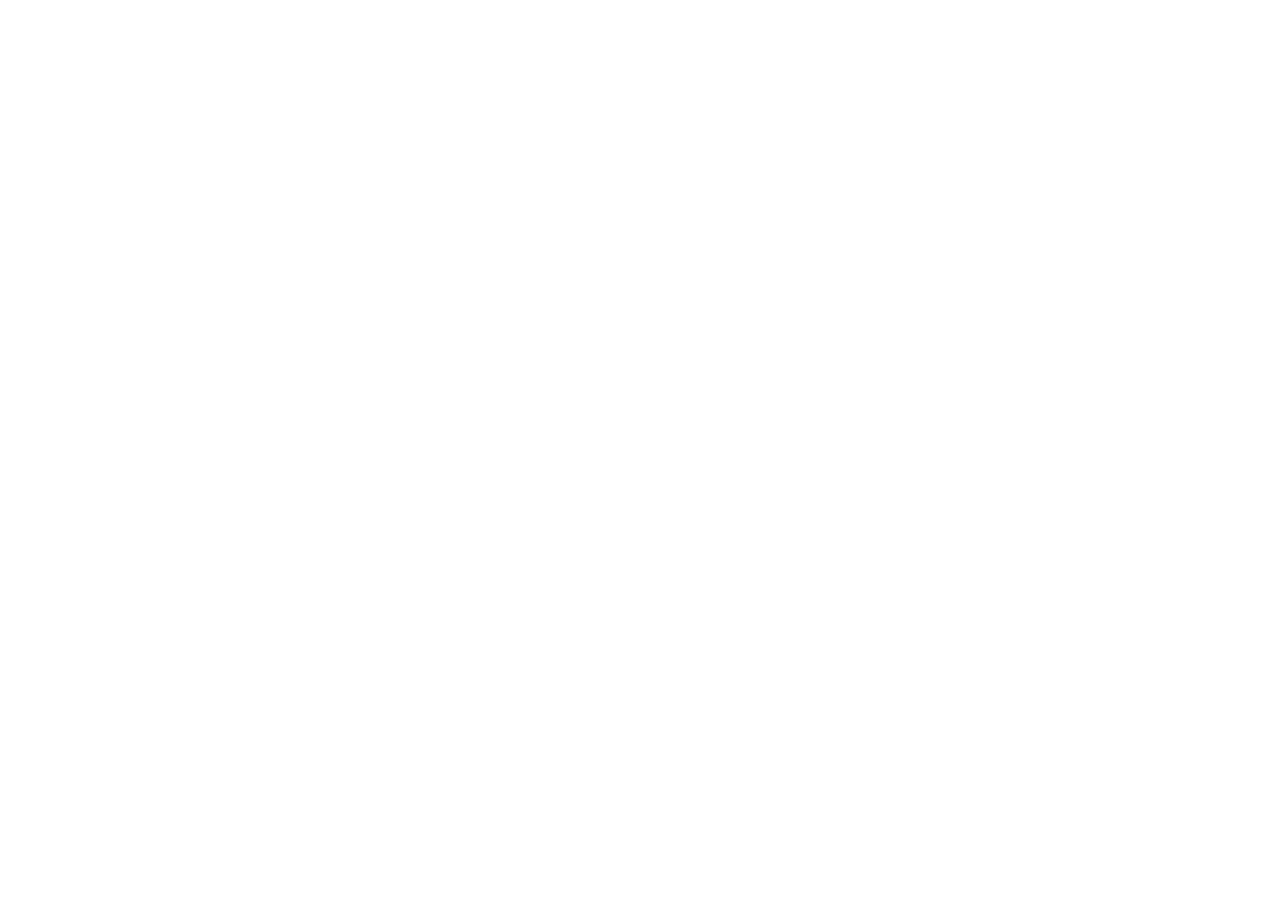
==== hallway.html @ 4deb536f "roomtest" ====
<!DOCTYPE html>
<html lang="en">

<head>
	<meta charset="UTF-8">
	<meta name="author" content="jouw naam">
	<meta name="viewport" content="width=device-width, initial-scale=1">

	<title>Journalistic Journey: Decrypting Gypsy's Narrative</title>
	<link href="styles/styles.css" rel="stylesheet">
	<link href="styles/hallway.css" rel="stylesheet">
	<link rel="icon" type="image/svg+xml" href="./images/teslalogorood.png">
</head>

<body>


</body>

</html>
---- styles/styles.css ----
*,
        *::after,
        *::before {
            box-sizing: border-box;
            padding: 0;
            margin: 0;
        }

        /*********************/
        /* CUSTOM PROPERTIES */
        /*********************/
        :root {
            --color-text: #111;
        }

        body,
        html {
            list-style-type: none;
            box-sizing: border-box;
            padding: 0;
            margin: 0;
            max-height: 100vh;
            width: 100%;
            overflow: hidden;
        }



                                /* body,
                                html {
                                    list-style-type: none;
                                    box-sizing: border-box;
                                    padding: 0;
                                    margin: auto;
                                    width: 100%;
                                    height: 100%;
                                    max-width: 1777px;
                                    max-height: 974px;
                                    aspect-ratio: 1777/974;
                                    overflow: hidden;
                                    position: relative;
                                } */

        @font-face {
            font-family: "Gotham Book";
            src: url("../fonts/gotham_book-webfont.woff") format;
        }
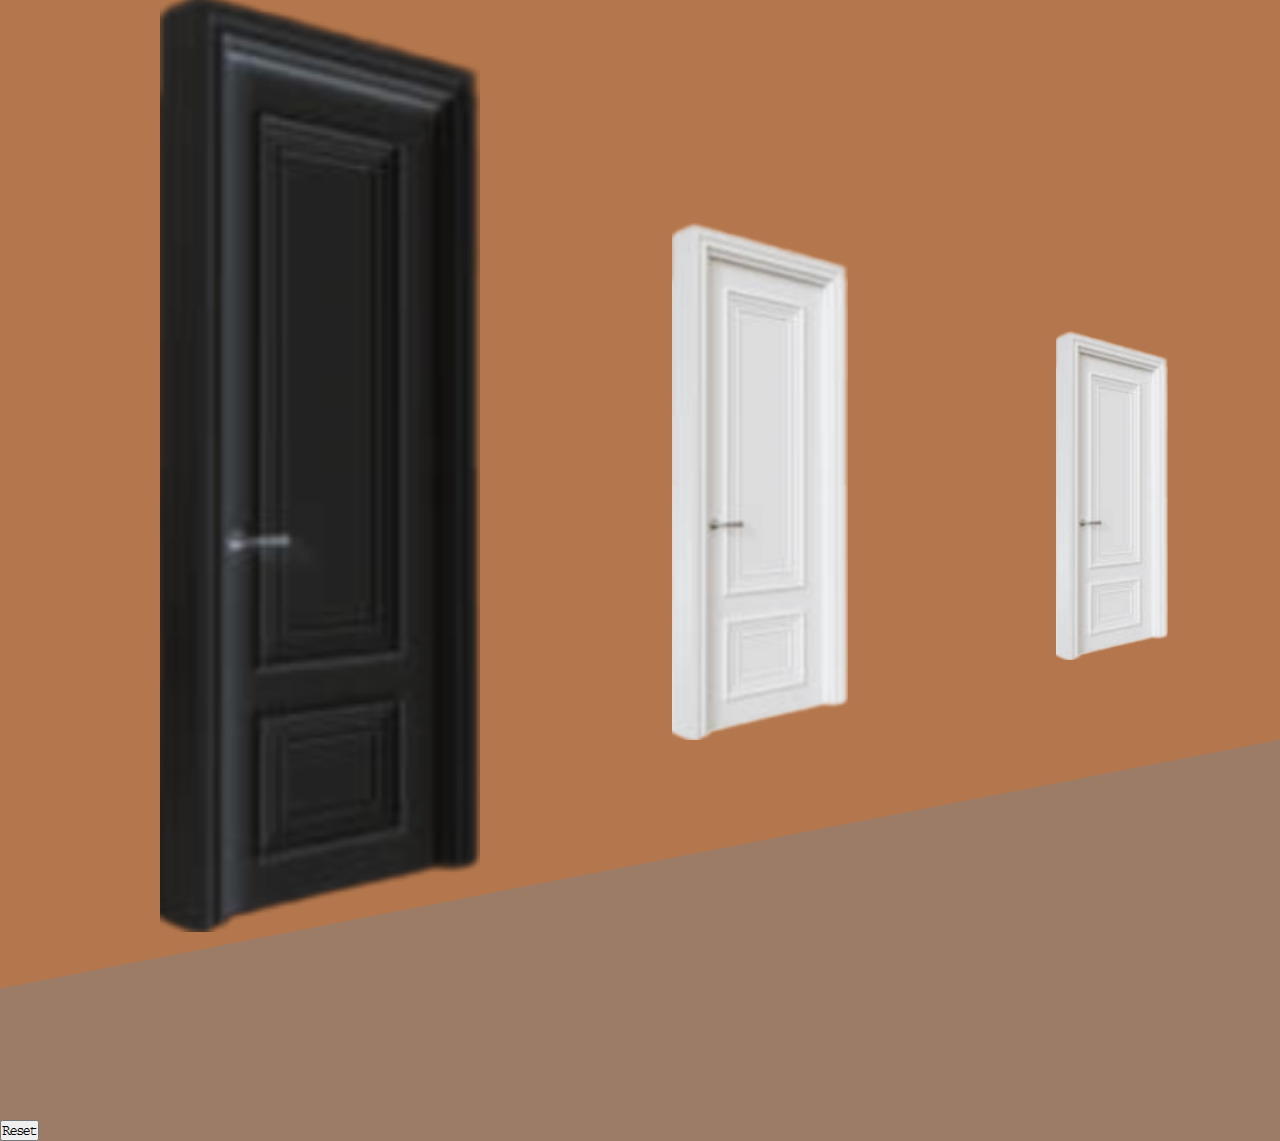
==== commit c3b19478: "update" ====
--- a/hallway.html
+++ b/hallway.html
@@ -8,12 +8,51 @@
 
 	<title>Journalistic Journey: Decrypting Gypsy's Narrative</title>
 	<link href="styles/styles.css" rel="stylesheet">
-	<link href="styles/hallway.css" rel="stylesheet">
+	<link href="styles/index.css" rel="stylesheet">
 	<link rel="icon" type="image/svg+xml" href="./images/teslalogorood.png">
 </head>
 
 <body>
 
+	<div class="wall"></div>
+	<img class="door" id="room1" src="./assets/images/deurdicht.png" alt="Door closed">
+	<img class="door" id="room2" src="./assets/images/deurdicht.png" alt="Door closed">
+	<img class="door" id="room3" src="./assets/images/deurdicht.png" alt="Door closed">
+	<img class="door outside" id="room4" src="./assets/images/deurdicht.png" alt="Door closed">
+	<img class = "disney" src="./assets/images/disney.gif" alt="Disney">
+	<button id="resetButton">Reset</button>
+
+	<div id="passwordOverlay">
+		<button class = "close-password"></button>
+					<button class="disney-button"></button>
+
+		<div class="passwordBox">
+			<h2>Enter Password</h2>
+			<input type="password" id="passwordInput" placeholder="???">
+			<button id="submitPassword"></button>
+		</div>
+	</div>
+
+<form id="gypsyQuestionForm" style="display: none;">
+			<button class="close-password"></button>
+
+			<div class="passwordBox">
+						<h2>Anwser these questions</h2>
+					<p>With which condition did it all start for Gypsy?</p>
+	<input type="text" id="gypsyAnswer1" placeholder="Answer question 1">
+		<p>In which year did Hurricane Katrina hit our appartment?</p>
+	<input type="text" id="gypsyAnswer2" placeholder="Answer question 2">
+			<p>How many real teeth do I have?</p>
+	<input type="text" id="gypsyAnswer3" placeholder="Answer question 3">
+	<button type="button" id="checkGypsyAnswers"></button>
+</div>
+
+</form>
+
+<div id="deeDeeOverlay">
+</div>
+
+	<script src="/scripts/script.js"></script>
 
 </body>
 
--- a/styles/styles.css
+++ b/styles/styles.css
@@ -1,32 +1,69 @@
        *,
-        *::after,
-        *::before {
-            box-sizing: border-box;
-            padding: 0;
-            margin: 0;
-        }
+       *::after,
+       *::before {
+           box-sizing: border-box;
+           padding: 0;
+           margin: 0;
+           /* -webkit-user-select: none;
+                -ms-user-select: none;
+                user-select: none; */
+       }
 
-        /*********************/
-        /* CUSTOM PROPERTIES */
-        /*********************/
-        :root {
-            --color-text: #111;
-        }
+       /*********************/
+       /* CUSTOM PROPERTIES */
+       /*********************/
+       :root {
+           --color-text: #111;
+       }
 
-        body,
-        html {
-            list-style-type: none;
-            box-sizing: border-box;
-            padding: 0;
-            margin: 0;
-            max-height: 100vh;
-            width: 100%;
-            overflow: hidden;
-        }
+    body,
+    html {
+        list-style-type: none;
+        box-sizing: border-box;
+        padding: 0;
+        margin: 0;
+        overflow: hidden;
+        max-width: 1792px;
+        cursor: url(../assets/images/cursor.png) 30 25, auto;
+    }
+
+       
+
+       @font-face {
+           font-family: 'Typewriter';
+           src: url('../assets/fonts/typewriter.ttf') format('truetype');
+           font-weight: normal;
+           font-style: normal;
+       }
+
+       @font-face {
+           font-family: 'Typewriter';
+           src: url('../assets/fonts/typewriter-bold.otf') format('truetype');
+           font-weight: bold;
+           font-style: normal;
+       }
+
+       h1,
+       h2,
+       h3,
+       h4,
+       h5,
+       h6,
+       div {
+           font-family: 'Typewriter', sans-serif;
+           font-weight: bold;
+       }
+
+       p,
+       li,
+       button,
+       input {
+           font-family: 'Typewriter', sans-serif;
+       }
 
 
 
-                                /* body,
+       /* body,
                                 html {
                                     list-style-type: none;
                                     box-sizing: border-box;
@@ -41,8 +78,30 @@
                                     position: relative;
                                 } */
 
-        @font-face {
-            font-family: "Gotham Book";
-            src: url("../fonts/gotham_book-webfont.woff") format;
+       @font-face {
+           font-family: "Gotham Book";
+           src: url("../fonts/gotham_book-webfont.woff") format;
+       }
+
+
+    button:hover,
+    a:hover{
+        transform: rotate(360deg);
+        animation: shake 0.5s infinite;
+        filter: invert(1);
+        transition: 0.3s ease-in-out;
+                cursor: url(../assets/images/cursor.png) 25 25, auto;
+    }
+
+    @keyframes shake {
+        0% {
+         transform: rotate(-2deg);
         }
+        50% {
+         transform: rotate(2deg);
+        }
+        100% {
+         transform: rotate(-2deg);
+        }
+    }
 
--- a/styles/index.css
+++ b/styles/index.css
@@ -0,0 +1,225 @@
+.intro {
+        background-image: url(../assets/images/intro.png);
+        background-size: cover;
+        background-repeat: no-repeat;
+        width: 100%;
+        height: 100vh;
+}
+
+#start-link {
+        background-image: url(../assets/images/buttons/start.png);
+        background-size: contain;
+        background-repeat: no-repeat;
+        position: absolute;
+        left: 2em;
+        bottom: 2em;
+        padding: 5em 10em;
+}
+
+
+video {
+        width: 100%;
+        height: 100%;
+        object-fit: fill;
+        position: relative;
+        z-index: -1;
+}
+
+body {
+        background-color: #9c7c66;
+}
+
+#play-button {
+        z-index: 999;
+        position: fixed;
+        background-color: red;
+}
+
+.wall {
+        width: 100%;
+        height: 70em;
+        background-color: #b4774d;
+        transform: skewY(-11deg) translateY(-16em);
+        z-index: 1;
+        position: relative;
+}
+
+.door {
+        position: absolute;
+        z-index: 2;
+        bottom: 15em;
+        right: 7em;
+        width: 7em;
+}
+
+.door:hover {
+        filter: drop-shadow(0 0 0.75em white);
+}
+
+
+
+#room1.open-door {
+        width: 12em;
+        right: 5em;
+}
+
+#room2 {
+        bottom: 10em;
+        right: 27em;
+        width: 11em;
+}
+
+#room2.open-door {
+        width: 17em;
+        right: 24em;
+}
+
+
+
+#room3 {
+        bottom: 5em;
+        right: 53em;
+        width: 15em;
+}
+
+#room3.open-door {
+        width: 23em;
+        right: 45em;
+}
+
+.outside {
+        bottom: -2em;
+        left: 10em;
+        width: 15em;
+        width: 20em;
+        filter: invert(1);
+}
+
+.outside.open-door {
+        width: 32em;
+        right: 45em;
+}
+
+.outside:hover {
+        filter: drop-shadow(0 0 0.75em orange) invert(1);
+}
+
+#passwordOverlay,
+#gypsyQuestionForm {
+        display: none;
+        position: fixed;
+        width: 100%;
+        height: 100%;
+        top: 0;
+        background: rgba(255, 255, 255, 0.928);
+        z-index: 9999;
+        display: none;
+}
+
+#gypsyQuestionForm {
+        flex-direction: column;
+}
+
+.passwordBox {
+        position: absolute;
+        top: 50%;
+        left: 50%;
+        transform: translate(-50%, -50%);
+        padding: 20px;
+        border-radius: 10px;
+        text-align: center;
+}
+
+.passwordBox h2 {
+        margin: 0 0 1em 0;
+}
+
+.passwordBox input {
+        width: 100%;
+        margin: 0 0 20px 0;
+        background-color: gainsboro;
+        border: none;
+        border-radius: 100px;
+        height: 4em;
+        text-align: center;
+}
+
+h2 {
+        font-size: 3em;
+}
+
+#submitPassword,
+#checkGypsyAnswers {
+        background-image: url(../assets/images/buttons/submit.png);
+        background-size: contain;
+        background-repeat: no-repeat;
+        padding: 2.5em 8em;
+        border: none;
+        background-color: none;
+        background-color: transparent;
+}
+
+.close-password {
+        right: 1em;
+        top: 1em;
+        position: absolute;
+        background-image: url(../assets/images/buttons/close.png);
+        padding: 3em;
+        background-position: center center;
+        background-size: 70%;
+        background-repeat: no-repeat;
+        border: none;
+        border-radius: 100px;
+}
+
+.disney-button {
+        background-image: url(../assets/images/buttons/disney.png);
+        left: 1em;
+        position: absolute;
+        padding: 3em;
+        background-position: center center;
+        background-size: 70%;
+        background-repeat: no-repeat;
+        border: none;
+        border-radius: 100px;
+        background-color: transparent;
+        left: 50%;
+        bottom: 0;
+        transform: translate(-50%, -50%);
+        opacity: 0.2;
+}
+
+.disney-button:hover {
+        transform: rotate(360deg) translateX(0);
+        animation: disney-shake 0.5s infinite;
+        filter: invert(0);
+}
+
+@keyframes disney-shake {
+        0% {
+                transform: rotate(-2deg) translateX(-50%) translateY(-50%);
+        }
+
+        50% {
+                transform: rotate(2deg) translateX(-50%) translateY(-50%);
+        }
+
+        100% {
+                transform: rotate(-2deg) translateX(-50%) translateY(-50%);
+        }
+}
+
+.wrong-answer {
+        color: red;
+}
+
+.disney {
+        position: absolute;
+        left: 50%;
+        top: 75%;
+        transform: translate(-50%, -50%);
+        z-index: 10;
+        width: 50em;
+        display: none;
+}
+
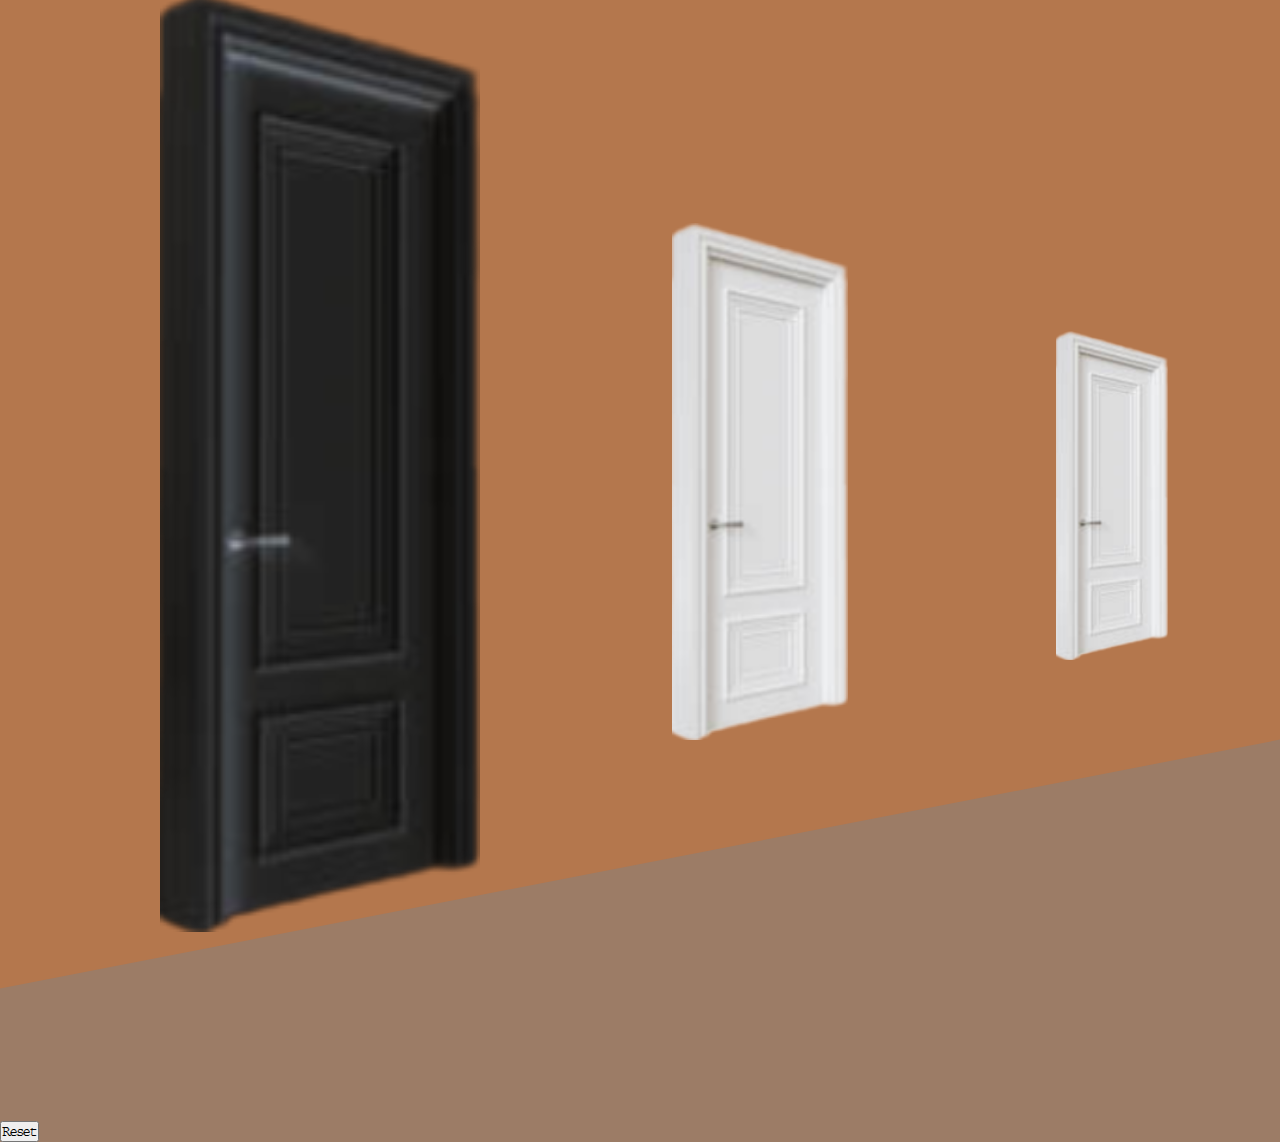
==== commit 70a90cde: "Was dit vergeten te pushen y" ====
--- a/hallway.html
+++ b/hallway.html
@@ -9,10 +9,11 @@
 	<title>Journalistic Journey: Decrypting Gypsy's Narrative</title>
 	<link href="styles/styles.css" rel="stylesheet">
 	<link href="styles/index.css" rel="stylesheet">
-	<link rel="icon" type="image/svg+xml" href="./images/teslalogorood.png">
+	<link rel="icon" type="image/svg+xml" href="/assets/images/gypsy-icon.png">
 </head>
 
 <body>
+	<div class = "game container">
 
 	<div class="wall"></div>
 	<img class="door" id="room1" src="./assets/images/deurdicht.png" alt="Door closed">
@@ -42,7 +43,7 @@
 	<input type="text" id="gypsyAnswer1" placeholder="Answer question 1">
 		<p>In which year did Hurricane Katrina hit our appartment?</p>
 	<input type="text" id="gypsyAnswer2" placeholder="Answer question 2">
-			<p>How many real teeth do I have?</p>
+			<p>Code from room 3</p>
 	<input type="text" id="gypsyAnswer3" placeholder="Answer question 3">
 	<button type="button" id="checkGypsyAnswers"></button>
 </div>
@@ -50,8 +51,11 @@
 </form>
 
 <div id="deeDeeOverlay">
+	<h2>DeeDee heard you.</h2>
+		<h3 class = "game-over">Game over</h3>
+	<button class = "close-password try-again"></button>
 </div>
-
+</div>
 	<script src="/scripts/script.js"></script>
 
 </body>
--- a/styles/styles.css
+++ b/styles/styles.css
@@ -4,9 +4,9 @@
            box-sizing: border-box;
            padding: 0;
            margin: 0;
-           /* -webkit-user-select: none;
+           -webkit-user-select: none;
                 -ms-user-select: none;
-                user-select: none; */
+                user-select: none;
        }
 
        /*********************/
@@ -90,7 +90,6 @@
         animation: shake 0.5s infinite;
         filter: invert(1);
         transition: 0.3s ease-in-out;
-                cursor: url(../assets/images/cursor.png) 25 25, auto;
     }
 
     @keyframes shake {
--- a/styles/index.css
+++ b/styles/index.css
@@ -105,7 +105,7 @@
 }
 
 #passwordOverlay,
-#gypsyQuestionForm {
+#gypsyQuestionForm{
         display: none;
         position: fixed;
         width: 100%;
@@ -115,6 +115,8 @@
         z-index: 9999;
         display: none;
 }
+
+
 
 #gypsyQuestionForm {
         flex-direction: column;
@@ -223,3 +225,31 @@
         display: none;
 }
 
+ #deeDeeOverlay {
+         display: none;
+         position: fixed;
+         width: 100%;
+         height: 100%;
+         top: 0;
+         background: black;
+         z-index: 9999;
+         display: none;
+         color: white;
+         flex-direction: column;
+         justify-content: center;
+         align-items: center;
+ }
+
+ .game-over{
+        color: red;
+        font-size: 7em;
+ }
+
+ .try-again {
+         background-image: url(../assets/images/buttons/try-again.png);
+         background-size: 70%;
+         background-color: transparent;
+         background-repeat: no-repeat;
+         position: relative;
+         padding: 6em 10em;
+ }